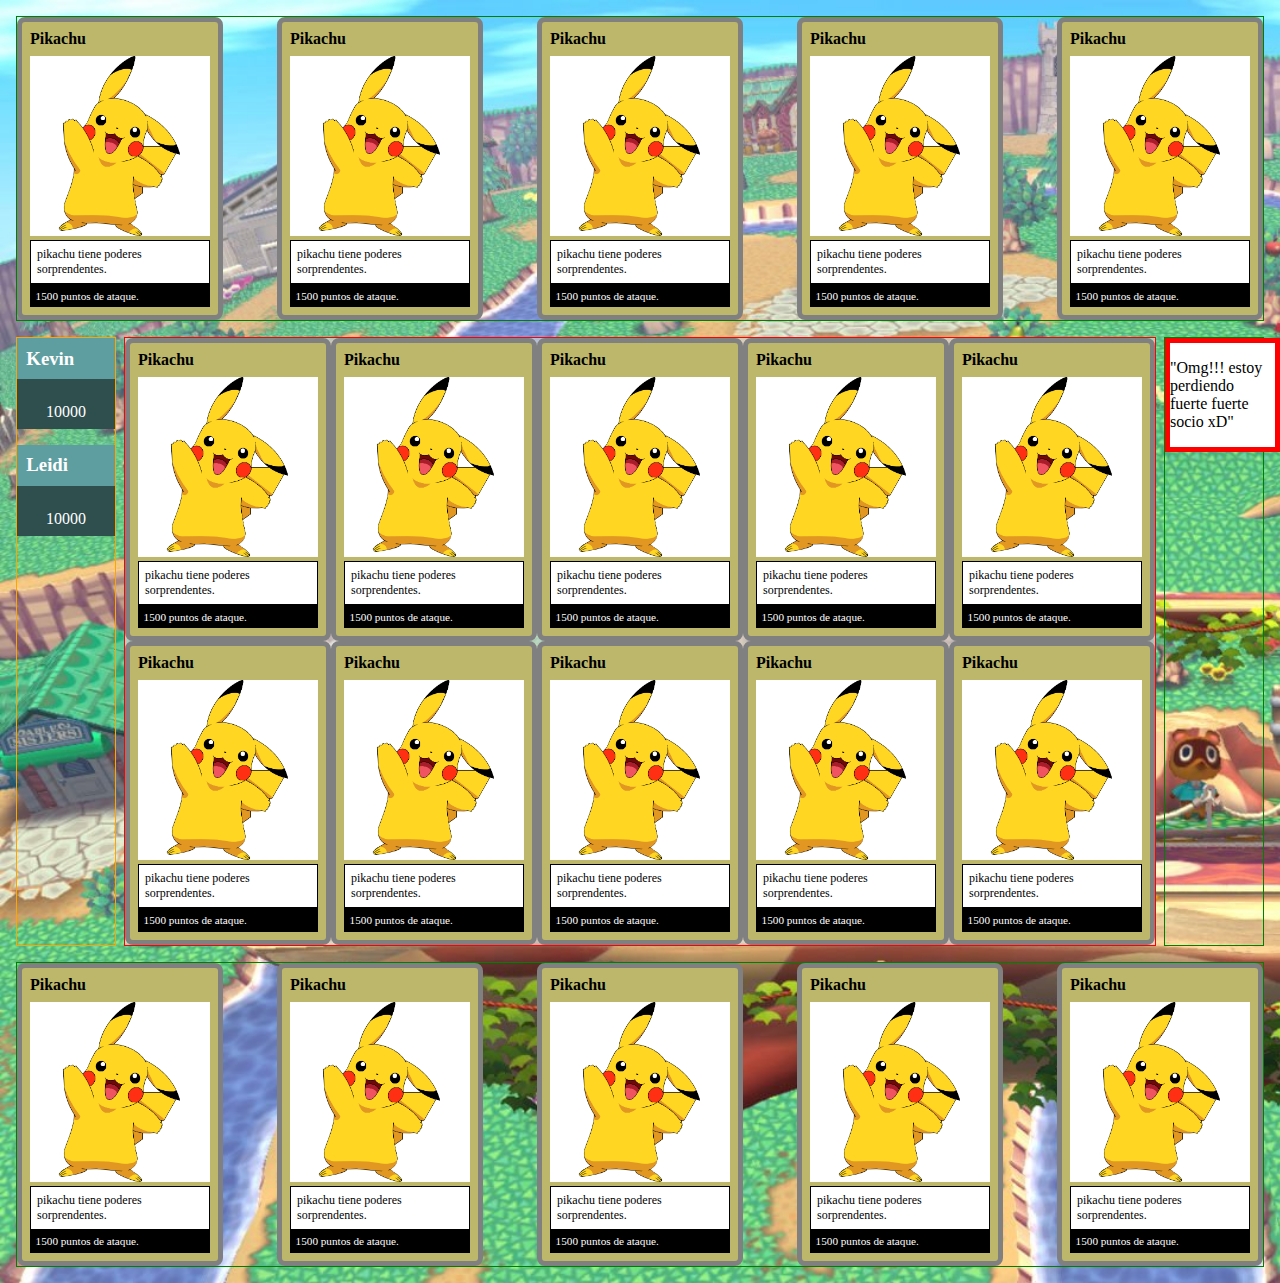
==== index.html @ 0808d70c "mi primer commit" ====
<!DOCTYPE html>
<html lang="es">
  <head>
    <meta charset="UFT-8">
    <title>Juego de Cartas</title>
    <link rel="stylesheet" type="text/css" href="public/css/app.css">
  </head>
</html>
<body>
  <section class="Layout">
    <section class="Layout-angonist">
      <div class="Card">
        <h2 class="Card-name">Pikachu</h2><img src="public/images/pikachu.png" class="Card-image">
        <div class="Card-description">pikachu tiene poderes sorprendentes.</div>
        <div class="Card-attack">1500 puntos de ataque.</div>
      </div>
      <div class="Card">
        <h2 class="Card-name">Pikachu</h2><img src="public/images/pikachu.png" class="Card-image">
        <div class="Card-description">pikachu tiene poderes sorprendentes.</div>
        <div class="Card-attack">1500 puntos de ataque.</div>
      </div>
      <div class="Card">
        <h2 class="Card-name">Pikachu</h2><img src="public/images/pikachu.png" class="Card-image">
        <div class="Card-description">pikachu tiene poderes sorprendentes.</div>
        <div class="Card-attack">1500 puntos de ataque.</div>
      </div>
      <div class="Card">
        <h2 class="Card-name">Pikachu</h2><img src="public/images/pikachu.png" class="Card-image">
        <div class="Card-description">pikachu tiene poderes sorprendentes.</div>
        <div class="Card-attack">1500 puntos de ataque.</div>
      </div>
      <div class="Card">
        <h2 class="Card-name">Pikachu</h2><img src="public/images/pikachu.png" class="Card-image">
        <div class="Card-description">pikachu tiene poderes sorprendentes.</div>
        <div class="Card-attack">1500 puntos de ataque.</div>
      </div>
    </section>
    <section class="Layout-main"> 
      <div class="Layout-status">
        <div class="Status">
          <h3 class="Status-player">Kevin</h3>
          <p class="Status-points">10000</p>
        </div>
        <div class="Status">
          <h3 class="Status-player">Leidi</h3>
          <p class="Status-points">10000</p>
        </div>
      </div>
      <div class="Layout-battle">
        <div class="Battle">
          <div class="Battle-angonist">
            <div class="Card">
              <h2 class="Card-name">Pikachu</h2><img src="public/images/pikachu.png" class="Card-image">
              <div class="Card-description">pikachu tiene poderes sorprendentes.</div>
              <div class="Card-attack">1500 puntos de ataque.</div>
            </div>
            <div class="Card">
              <h2 class="Card-name">Pikachu</h2><img src="public/images/pikachu.png" class="Card-image">
              <div class="Card-description">pikachu tiene poderes sorprendentes.</div>
              <div class="Card-attack">1500 puntos de ataque.</div>
            </div>
            <div class="Card">
              <h2 class="Card-name">Pikachu</h2><img src="public/images/pikachu.png" class="Card-image">
              <div class="Card-description">pikachu tiene poderes sorprendentes.</div>
              <div class="Card-attack">1500 puntos de ataque.</div>
            </div>
            <div class="Card">
              <h2 class="Card-name">Pikachu</h2><img src="public/images/pikachu.png" class="Card-image">
              <div class="Card-description">pikachu tiene poderes sorprendentes.</div>
              <div class="Card-attack">1500 puntos de ataque.</div>
            </div>
            <div class="Card">
              <h2 class="Card-name">Pikachu</h2><img src="public/images/pikachu.png" class="Card-image">
              <div class="Card-description">pikachu tiene poderes sorprendentes.</div>
              <div class="Card-attack">1500 puntos de ataque.</div>
            </div>
          </div>
          <div class="Battle-player">
            <div class="Card">
              <h2 class="Card-name">Pikachu</h2><img src="public/images/pikachu.png" class="Card-image">
              <div class="Card-description">pikachu tiene poderes sorprendentes.</div>
              <div class="Card-attack">1500 puntos de ataque.</div>
            </div>
            <div class="Card">
              <h2 class="Card-name">Pikachu</h2><img src="public/images/pikachu.png" class="Card-image">
              <div class="Card-description">pikachu tiene poderes sorprendentes.</div>
              <div class="Card-attack">1500 puntos de ataque.</div>
            </div>
            <div class="Card">
              <h2 class="Card-name">Pikachu</h2><img src="public/images/pikachu.png" class="Card-image">
              <div class="Card-description">pikachu tiene poderes sorprendentes.</div>
              <div class="Card-attack">1500 puntos de ataque.</div>
            </div>
            <div class="Card">
              <h2 class="Card-name">Pikachu</h2><img src="public/images/pikachu.png" class="Card-image">
              <div class="Card-description">pikachu tiene poderes sorprendentes.</div>
              <div class="Card-attack">1500 puntos de ataque.</div>
            </div>
            <div class="Card">
              <h2 class="Card-name">Pikachu</h2><img src="public/images/pikachu.png" class="Card-image">
              <div class="Card-description">pikachu tiene poderes sorprendentes.</div>
              <div class="Card-attack">1500 puntos de ataque.</div>
            </div>
          </div>
        </div>
      </div>
      <div class="Layout-phases">
        <div class="Phases">
          <p>"Omg!!! estoy perdiendo fuerte fuerte socio xD"</p>
        </div>
      </div>
    </section>
    <section class="Layout-player">
      <div class="Card">
        <h2 class="Card-name">Pikachu</h2><img src="public/images/pikachu.png" class="Card-image">
        <div class="Card-description">pikachu tiene poderes sorprendentes.</div>
        <div class="Card-attack">1500 puntos de ataque.</div>
      </div>
      <div class="Card">
        <h2 class="Card-name">Pikachu</h2><img src="public/images/pikachu.png" class="Card-image">
        <div class="Card-description">pikachu tiene poderes sorprendentes.</div>
        <div class="Card-attack">1500 puntos de ataque.</div>
      </div>
      <div class="Card">
        <h2 class="Card-name">Pikachu</h2><img src="public/images/pikachu.png" class="Card-image">
        <div class="Card-description">pikachu tiene poderes sorprendentes.</div>
        <div class="Card-attack">1500 puntos de ataque.</div>
      </div>
      <div class="Card">
        <h2 class="Card-name">Pikachu</h2><img src="public/images/pikachu.png" class="Card-image">
        <div class="Card-description">pikachu tiene poderes sorprendentes.</div>
        <div class="Card-attack">1500 puntos de ataque.</div>
      </div>
      <div class="Card">
        <h2 class="Card-name">Pikachu</h2><img src="public/images/pikachu.png" class="Card-image">
        <div class="Card-description">pikachu tiene poderes sorprendentes.</div>
        <div class="Card-attack">1500 puntos de ataque.</div>
      </div>
    </section>
  </section>
</body>
---- public/css/app.css ----
.Card{width:180px;background:#bdb76b;border:5px solid #808080;border-radius:.5em;padding:.5em;}.Card-name{colro:#fff;text-tranform:uppercase;margin:0 0 .5em 0;font-size:1em}.Card-description{background:#fff;padding:.5em;font-size:12px;border:1px solid #000}.Card-image{width:100%}.Card-attack{background:#000;color:#fff;font-size:.7em;padding:.5em}.Status{background:#2f4f4f;}.Status-player{background:#5f9ea0;padding:.5em;color:#fff;margin:0}.Status-points{text-align:center;padding:.5em;color:#fff}.Phases{background:#fff;border:5px solid #f00;position:absolute;rigth:0}.Battle-angonist{display:flex;justify-content:space-between}.Battle-player{display:flex;justify-content:space-between}.Layout{display:flex;flex-direction:column;justify-content:space-between;padding:.5em;min-height:100vh;background-image:url("../images/campo.jpg");background-size:cover;}.Layout > section{margin:.5em}.Layout-status{border:1px solid #ffa500;box-size:border-box;width:200px}.Layout-battle{border:1px solid #f00;box-size:border-box;background-color:rgba(211,211,211,0.7);flex:1;margin:0 .5em}.Layout-phases{border:1px solid #008000;box-size:border-box;width:200px}.Layout-angonist{border:1px solid #008000;box-size:border-box;display:flex;justify-content:space-between}.Layout-player{border:1px solid #008000;box-size:border-box;display:flex;justify-content:space-between}.Layout-main{display:flex;justify-content:space-between}body{font-family:verdana;font-size:16px;margin:0}
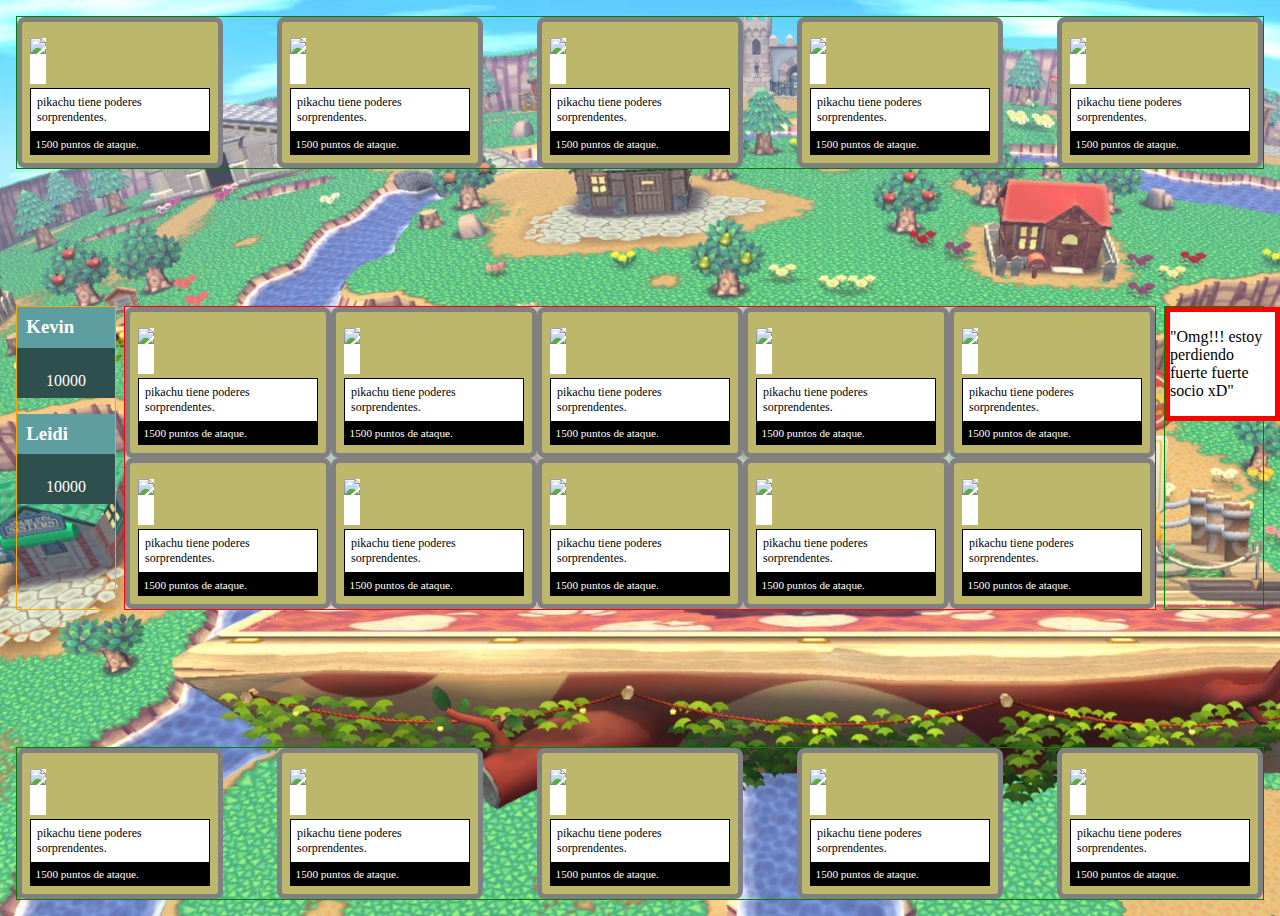
==== commit b60027d3: "nuevo commit 2" ====
--- a/index.html
+++ b/index.html
@@ -4,38 +4,41 @@
     <meta charset="UFT-8">
     <title>Juego de Cartas</title>
     <link rel="stylesheet" type="text/css" href="public/css/app.css">
+    <script src="//code.jquery.com/jquery-1.11.3.min.js"></script>
+    <script src="//code.jquery.com/jquery-migrate-1.2.1.min.js"></script>
+    <script src="./public/js/custom.js"></script>
   </head>
 </html>
 <body>
   <section class="Layout">
     <section class="Layout-angonist">
       <div class="Card">
-        <h2 class="Card-name">Pikachu</h2><img src="public/images/pikachu.png" class="Card-image">
+        <h2 class="Card-name"> </h2><img src="#" class="Card-image">
         <div class="Card-description">pikachu tiene poderes sorprendentes.</div>
         <div class="Card-attack">1500 puntos de ataque.</div>
       </div>
       <div class="Card">
-        <h2 class="Card-name">Pikachu</h2><img src="public/images/pikachu.png" class="Card-image">
+        <h2 class="Card-name"> </h2><img src="#" class="Card-image">
         <div class="Card-description">pikachu tiene poderes sorprendentes.</div>
         <div class="Card-attack">1500 puntos de ataque.</div>
       </div>
       <div class="Card">
-        <h2 class="Card-name">Pikachu</h2><img src="public/images/pikachu.png" class="Card-image">
+        <h2 class="Card-name"> </h2><img src="#" class="Card-image">
         <div class="Card-description">pikachu tiene poderes sorprendentes.</div>
         <div class="Card-attack">1500 puntos de ataque.</div>
       </div>
       <div class="Card">
-        <h2 class="Card-name">Pikachu</h2><img src="public/images/pikachu.png" class="Card-image">
+        <h2 class="Card-name"> </h2><img src="#" class="Card-image">
         <div class="Card-description">pikachu tiene poderes sorprendentes.</div>
         <div class="Card-attack">1500 puntos de ataque.</div>
       </div>
       <div class="Card">
-        <h2 class="Card-name">Pikachu</h2><img src="public/images/pikachu.png" class="Card-image">
+        <h2 class="Card-name"> </h2><img src="#" class="Card-image">
         <div class="Card-description">pikachu tiene poderes sorprendentes.</div>
         <div class="Card-attack">1500 puntos de ataque.</div>
       </div>
     </section>
-    <section class="Layout-main"> 
+    <section class="Layout-main">
       <div class="Layout-status">
         <div class="Status">
           <h3 class="Status-player">Kevin</h3>
@@ -50,54 +53,54 @@
         <div class="Battle">
           <div class="Battle-angonist">
             <div class="Card">
-              <h2 class="Card-name">Pikachu</h2><img src="public/images/pikachu.png" class="Card-image">
+              <h2 class="Card-name"> </h2><img src="#" class="Card-image">
               <div class="Card-description">pikachu tiene poderes sorprendentes.</div>
               <div class="Card-attack">1500 puntos de ataque.</div>
             </div>
             <div class="Card">
-              <h2 class="Card-name">Pikachu</h2><img src="public/images/pikachu.png" class="Card-image">
+              <h2 class="Card-name"> </h2><img src="#" class="Card-image">
               <div class="Card-description">pikachu tiene poderes sorprendentes.</div>
               <div class="Card-attack">1500 puntos de ataque.</div>
             </div>
             <div class="Card">
-              <h2 class="Card-name">Pikachu</h2><img src="public/images/pikachu.png" class="Card-image">
+              <h2 class="Card-name"> </h2><img src="#" class="Card-image">
               <div class="Card-description">pikachu tiene poderes sorprendentes.</div>
               <div class="Card-attack">1500 puntos de ataque.</div>
             </div>
             <div class="Card">
-              <h2 class="Card-name">Pikachu</h2><img src="public/images/pikachu.png" class="Card-image">
+              <h2 class="Card-name"> </h2><img src="#" class="Card-image">
               <div class="Card-description">pikachu tiene poderes sorprendentes.</div>
               <div class="Card-attack">1500 puntos de ataque.</div>
             </div>
             <div class="Card">
-              <h2 class="Card-name">Pikachu</h2><img src="public/images/pikachu.png" class="Card-image">
+              <h2 class="Card-name"> </h2><img src="#" class="Card-image">
               <div class="Card-description">pikachu tiene poderes sorprendentes.</div>
               <div class="Card-attack">1500 puntos de ataque.</div>
             </div>
           </div>
           <div class="Battle-player">
             <div class="Card">
-              <h2 class="Card-name">Pikachu</h2><img src="public/images/pikachu.png" class="Card-image">
+              <h2 class="Card-name"> </h2><img src="#" class="Card-image">
               <div class="Card-description">pikachu tiene poderes sorprendentes.</div>
               <div class="Card-attack">1500 puntos de ataque.</div>
             </div>
             <div class="Card">
-              <h2 class="Card-name">Pikachu</h2><img src="public/images/pikachu.png" class="Card-image">
+              <h2 class="Card-name"> </h2><img src="#" class="Card-image">
               <div class="Card-description">pikachu tiene poderes sorprendentes.</div>
               <div class="Card-attack">1500 puntos de ataque.</div>
             </div>
             <div class="Card">
-              <h2 class="Card-name">Pikachu</h2><img src="public/images/pikachu.png" class="Card-image">
+              <h2 class="Card-name"> </h2><img src="#" class="Card-image">
               <div class="Card-description">pikachu tiene poderes sorprendentes.</div>
               <div class="Card-attack">1500 puntos de ataque.</div>
             </div>
             <div class="Card">
-              <h2 class="Card-name">Pikachu</h2><img src="public/images/pikachu.png" class="Card-image">
+              <h2 class="Card-name"> </h2><img src="#" class="Card-image">
               <div class="Card-description">pikachu tiene poderes sorprendentes.</div>
               <div class="Card-attack">1500 puntos de ataque.</div>
             </div>
             <div class="Card">
-              <h2 class="Card-name">Pikachu</h2><img src="public/images/pikachu.png" class="Card-image">
+              <h2 class="Card-name"> </h2><img src="#" class="Card-image">
               <div class="Card-description">pikachu tiene poderes sorprendentes.</div>
               <div class="Card-attack">1500 puntos de ataque.</div>
             </div>
@@ -112,27 +115,27 @@
     </section>
     <section class="Layout-player">
       <div class="Card">
-        <h2 class="Card-name">Pikachu</h2><img src="public/images/pikachu.png" class="Card-image">
+        <h2 class="Card-name"> </h2><img src="#" class="Card-image">
         <div class="Card-description">pikachu tiene poderes sorprendentes.</div>
         <div class="Card-attack">1500 puntos de ataque.</div>
       </div>
       <div class="Card">
-        <h2 class="Card-name">Pikachu</h2><img src="public/images/pikachu.png" class="Card-image">
+        <h2 class="Card-name"> </h2><img src="#" class="Card-image">
         <div class="Card-description">pikachu tiene poderes sorprendentes.</div>
         <div class="Card-attack">1500 puntos de ataque.</div>
       </div>
       <div class="Card">
-        <h2 class="Card-name">Pikachu</h2><img src="public/images/pikachu.png" class="Card-image">
+        <h2 class="Card-name"> </h2><img src="#" class="Card-image">
         <div class="Card-description">pikachu tiene poderes sorprendentes.</div>
         <div class="Card-attack">1500 puntos de ataque.</div>
       </div>
       <div class="Card">
-        <h2 class="Card-name">Pikachu</h2><img src="public/images/pikachu.png" class="Card-image">
+        <h2 class="Card-name"> </h2><img src="#" class="Card-image">
         <div class="Card-description">pikachu tiene poderes sorprendentes.</div>
         <div class="Card-attack">1500 puntos de ataque.</div>
       </div>
       <div class="Card">
-        <h2 class="Card-name">Pikachu</h2><img src="public/images/pikachu.png" class="Card-image">
+        <h2 class="Card-name"> </h2><img src="#" class="Card-image">
         <div class="Card-description">pikachu tiene poderes sorprendentes.</div>
         <div class="Card-attack">1500 puntos de ataque.</div>
       </div>
--- a/public/css/app.css
+++ b/public/css/app.css
@@ -1 +1 @@
-.Card{width:180px;background:#bdb76b;border:5px solid #808080;border-radius:.5em;padding:.5em;}.Card-name{colro:#fff;text-tranform:uppercase;margin:0 0 .5em 0;font-size:1em}.Card-description{background:#fff;padding:.5em;font-size:12px;border:1px solid #000}.Card-image{width:100%}.Card-attack{background:#000;color:#fff;font-size:.7em;padding:.5em}.Status{background:#2f4f4f;}.Status-player{background:#5f9ea0;padding:.5em;color:#fff;margin:0}.Status-points{text-align:center;padding:.5em;color:#fff}.Phases{background:#fff;border:5px solid #f00;position:absolute;rigth:0}.Battle-angonist{display:flex;justify-content:space-between}.Battle-player{display:flex;justify-content:space-between}.Layout{display:flex;flex-direction:column;justify-content:space-between;padding:.5em;min-height:100vh;background-image:url("../images/campo.jpg");background-size:cover;}.Layout > section{margin:.5em}.Layout-status{border:1px solid #ffa500;box-size:border-box;width:200px}.Layout-battle{border:1px solid #f00;box-size:border-box;background-color:rgba(211,211,211,0.7);flex:1;margin:0 .5em}.Layout-phases{border:1px solid #008000;box-size:border-box;width:200px}.Layout-angonist{border:1px solid #008000;box-size:border-box;display:flex;justify-content:space-between}.Layout-player{border:1px solid #008000;box-size:border-box;display:flex;justify-content:space-between}.Layout-main{display:flex;justify-content:space-between}body{font-family:verdana;font-size:16px;margin:0}+.Card{width:180px;background:#bdb76b;border:5px solid #808080;border-radius:.5em;padding:.5em;}.Card-name{colro:#fff;text-tranform:uppercase;margin:0 0 .5em 0;font-size:1em}.Card-description{background:#fff;padding:.5em;font-size:12px;border:1px solid #000}.Card-image{width:100%;background:#fff;padding:0 0 30px 0}.Card-attack{background:#000;color:#fff;font-size:.7em;padding:.5em}.Status{background:#2f4f4f;}.Status-player{background:#5f9ea0;padding:.5em;color:#fff;margin:0}.Status-points{text-align:center;padding:.5em;color:#fff}.Phases{background:#fff;border:5px solid #f00;position:absolute;rigth:0}.Battle-angonist{display:flex;justify-content:space-between}.Battle-player{display:flex;justify-content:space-between}.Layout{display:flex;flex-direction:column;justify-content:space-between;padding:.5em;min-height:100vh;background-image:url("../images/campo.jpg");background-size:cover;}.Layout > section{margin:.5em}.Layout-status{border:1px solid #ffa500;box-size:border-box;width:200px}.Layout-battle{border:1px solid #f00;box-size:border-box;background-color:rgba(211,211,211,0.7);flex:1;margin:0 .5em}.Layout-phases{border:1px solid #008000;box-size:border-box;width:200px}.Layout-angonist{border:1px solid #008000;box-size:border-box;display:flex;justify-content:space-between}.Layout-player{border:1px solid #008000;box-size:border-box;display:flex;justify-content:space-between}.Layout-main{display:flex;justify-content:space-between}body{font-family:verdana;font-size:16px;margin:0}